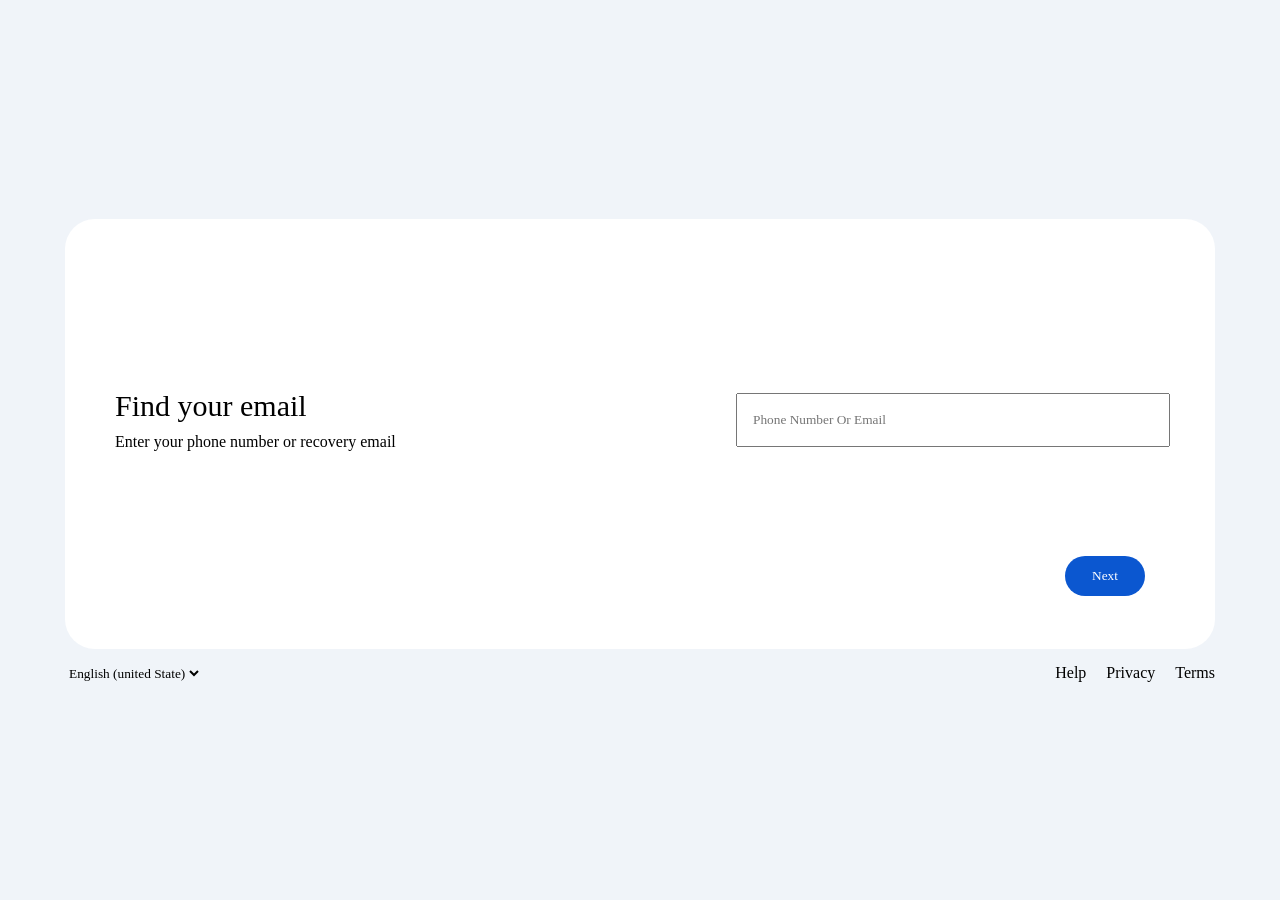
==== forgetPassword.html @ 2ab83d8a "first commit" ====
<!DOCTYPE html>
<html lang="en">
<head>
    <meta charset="UTF-8">
    <meta name="viewport" content="width=device-width, initial-scale=1.0">
    <title>Forgot Password</title>
    <link rel="stylesheet" href="forgetpss.css">
</head>
<body>
    <div class="middle">
        <div class="box">
            <div class="logo"></div>
            <div class="nav-ma">
            <div class="main">
                <span>
                    Find your email
                </span>
               <p>Enter your phone number or recovery email</p>
            </div>
         <div class="nav-o">
            <input type="email" placeholder="Phone Number Or Email">
            
         </div>
            </div>
            <div class="btn">
            <button><a href="#">Next</a></button>
            </div>
        </div>
        <div class="footer">
        <div class="end">
    <select >
      <option>English (united State)</option>
      <option> Hindi (India)</option>
      <option> Africans</option>
      <option> Azarbizan</option>
      <option> Filipino</option>
      <option> italiyan</option>
      <option> England(English)</option>
      <option> Chaines</option>
      <option> Pakistani</option>
      <option> Bangladeshi</option>
      <option> Nepali</option>
      <option> Shri Lakan</option>
    </select>
        </div>
    <div class="end2">
        <a href="#">Help</a>
        <a href="#">Privacy</a>
        <a href="#">Terms</a>
    </div>
    </div>
    <script src="first.js"></script>
</body>
</html>
---- forgetpss.css ----
*{
    margin: 0px;
    padding: 0px;
    font-family: cursive;
}
body{
    height: 100vh;
    width: 100%;
    display: flex;
    align-items: center;
    justify-content: center;
    background-color: var(--gm3-sys-color-surface-container,#f0f4f9);

}
.box{
    height: 25rem;
    width: 70rem;
    background-color: white;
    border-radius: 30px;
    padding: 15px;
    
}
.main{
  margin: 35px;
  
}
span{
    font-size: 30px;
}
.main p{
  margin-top: 10px;
}
.nav-ma{
    display: flex;
    align-items: center;
    justify-content: space-between;
}
.logo{
    height: 50px;
    width: 50px;
    background-image: url(pngwing.com.png);
    background-size: cover;
     margin: 35px;
}
input{
    height: 20px;
    width: 400px;
    margin-right: 30px;
    padding: 15px;
}
.btn{
    display: flex;
    align-items: end;
    justify-content: end;
    margin-right: 55px;
    margin-top: 70px;
    
}
button{
    background-color:  var(--gm3-sys-color-primary, #0b57d0);
    height: 40px;
    width: 80px;
    border-radius: 20px;
    border: none;
    color: white;
    
}
button a{
    color: white;
}
.footer{
    display: flex;
    align-items: center;
    justify-content: space-between;
    margin-top: 15px;

   
}
select{
  background: transparent;
  border: none;   
}
.end2{
    display: flex;
    gap:  20px;
}
.end2 a{
    color: black;
}
a{
    text-decoration: none;
}
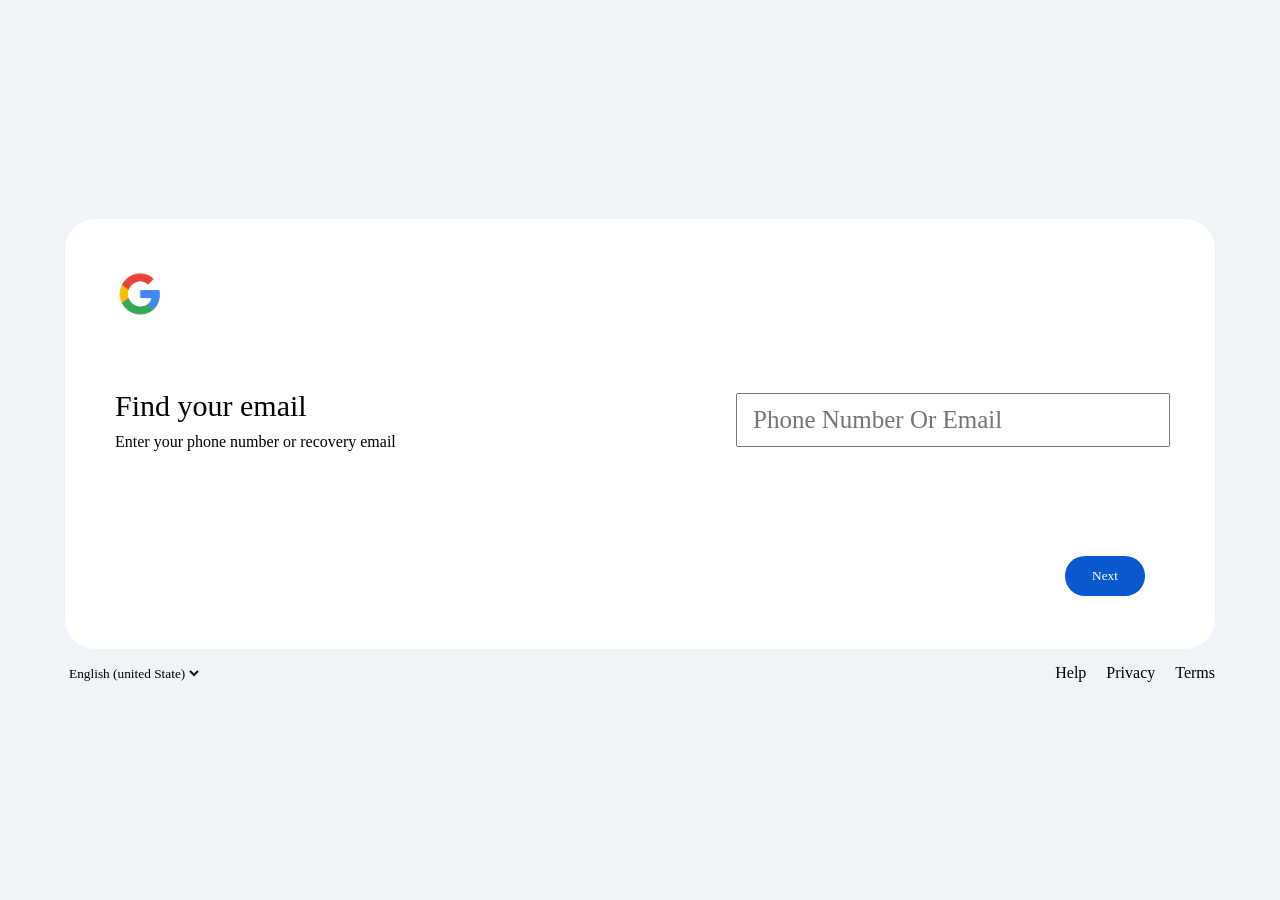
==== commit f86d98a7: "update file" ====
--- a/forgetPassword.html
+++ b/forgetPassword.html
@@ -4,12 +4,15 @@
     <meta charset="UTF-8">
     <meta name="viewport" content="width=device-width, initial-scale=1.0">
     <title>Forgot Password</title>
+    <link rel="icon" type="image/png" href="./img/pngwing.com.png">
     <link rel="stylesheet" href="forgetpss.css">
 </head>
 <body>
     <div class="middle">
         <div class="box">
+            <a>
             <div class="logo"></div>
+            </a>
             <div class="nav-ma">
             <div class="main">
                 <span>
--- a/forgetpss.css
+++ b/forgetpss.css
@@ -38,7 +38,7 @@
 .logo{
     height: 50px;
     width: 50px;
-    background-image: url(pngwing.com.png);
+    background-image: url("img/pngwing.com.png");
     background-size: cover;
      margin: 35px;
 }
@@ -47,6 +47,7 @@
     width: 400px;
     margin-right: 30px;
     padding: 15px;
+    font-size: 25px;
 }
 .btn{
     display: flex;
@@ -89,4 +90,4 @@
 }
 a{
     text-decoration: none;
-}+}
